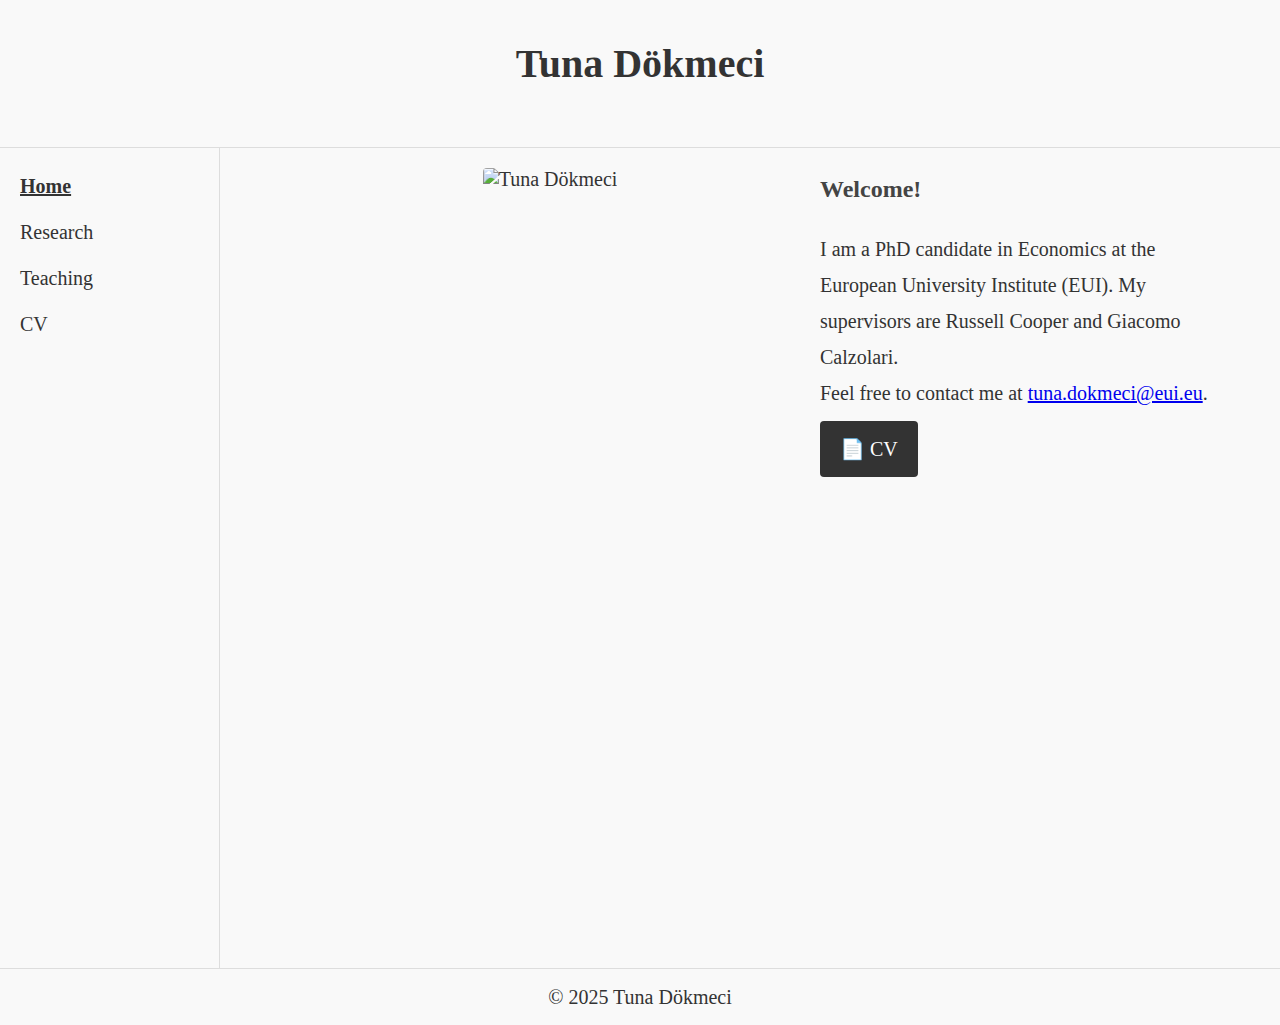
==== index.html @ 7a1476dd "added download CV button" ====
<!DOCTYPE html>
<html lang="en">
<head>
  <meta charset="UTF-8" />
  <meta name="viewport" content="width=device-width, initial-scale=1.0"/>
  <title>Tuna Dökmeci - Academic Profile</title>
  <link rel="stylesheet" href="styles.css" />
</head>
<body>


  <!-- (Optional) Header -->
  <header>
    <h1>Tuna Dökmeci</h1>
  </header>

   <div class="page-container">
     <!-- HAMBURGER MENU BUTTON (hidden on desktop, visible on mobile) -->
  <button class="hamburger" onclick="toggleSidebar()">&#9776;</button>

    <!-- (Optional) Left Sidebar -->
    <aside class="sidebar">
      <nav>
        <ul>
          <li><a href="index.html" class="active">Home</a></li>
          <li><a href="research.html">Research</a></li>
          <li><a href="teaching.html">Teaching</a></li>
          <li><a href="cv.html">CV</a></li>
        </ul>
      </nav>
    </aside>

    <!-- MAIN CONTENT AREA -->
    <main class="content">

      <!-- Two-column section: Photo on the left, text on the right -->
      <section class="bio-section">
        <div class="bio-photo">
          <!-- Replace 'photo.jpg' with your actual image file name -->
          <img src="photo.jpg" alt="Tuna Dökmeci" />
        </div>
        <div class="bio-text">
          <h2>Welcome!</h2>
          <p>
            I am a PhD candidate in Economics at the European University Institute (EUI). My supervisors are Russell Cooper and Giacomo Calzolari. 
  </p>
<p>
  Feel free to contact me at 
  <a href="mailto:tuna.dokmeci@eui.eu">tuna.dokmeci@eui.eu</a>.
</p>         <p>
   <!-- CV Download Button -->
          <p>
            <a href="assets/CV_Dökmeci.pdf" target="_blank" rel="noopener" class="cv-button">
              &#128196; CV
            </a>
          </p>
        </div>
      </section>

        </div>
      </section>

    </main>
  </div> <!-- .page-container -->

  <!-- FOOTER -->
  <footer>
    <p>&copy; 2025 Tuna Dökmeci</p>
  </footer>
</body>
</html>
<script>
  function toggleSidebar() {
    const sidebar = document.querySelector('.sidebar');
    sidebar.classList.toggle('open');
  }
</script>
---- styles.css ----
/* Reset and basics */
* {
  margin: 0;
  padding: 0;
  box-sizing: border-box;
}

body {
  font-family: Garamond, serif;
  font-size: 20px; /* Base font size for desktop */
  color: #333333;
  background-color: #f9f9f9;
}

/* Header styling */
header {
  text-align: center;
  padding: 40px 0;
  font-size: 40px; /* This is overridden by header h1 below */
  border-bottom: 1px solid #ddd;
}

header h1 {
  font-size: 2.5rem;
  margin-bottom: 20px; /* Increased spacing below h1 */
}

header p {
  font-size: 2rem;
  color: #777;
}

/* Page Container */
.page-container {
  display: flex;
  gap: 40px; /* Space between sidebar and content on desktop */
}

/* Sidebar on the left */
.sidebar {
  width: 220px;
  background-color: #f9f9f9;
  min-height: calc(100vh - 80px);
  padding: 20px;
  border-right: 1px solid #ddd;
}

.sidebar ul {
  list-style: none;
}

.sidebar ul li {
  margin-bottom: 10px;
}

.sidebar ul li a {
  text-decoration: none;
  color: #333;
}

.sidebar ul li a.active,
.sidebar ul li a:hover {
  font-weight: bold;
  text-decoration: underline;
}

/* Main Content */
.content {
  flex: 1;
  padding: 20px;
}

/* Two-column bio section */
.bio-section {
  display: flex;
  flex-wrap: wrap;  /* Allows wrapping on small screens */
  gap: 20px;        /* Space between columns */
  margin-bottom: 40px;
  margin-left: 20px;
  margin-right: 40px;
}

.bio-photo {
  flex: 0 0 500px; /* Fixed width on desktop */
  text-align: center;
}

.bio-photo img {
  max-width: 100%;
  height: auto;
  border-radius: 4px;
}

.bio-text {
  flex: 1; /* Takes remaining space for text column */
  line-height: 1.8; /* Increased line-height for better readability */
}

.bio-text h2 {
  margin-bottom: 20px; /* Increased spacing below h2 */
  font-size: 1.5rem;
  color: #444;
}

/* Increase line-height for paragraphs and list items */
p, li {
  line-height: 1.8; /* Adjust as desired */
}

.content section {
  margin-bottom: 2em; /* Space between sections */
}

/* Footer */
footer {
  text-align: center;
  padding: 10px 0;
  border-top: 1px solid #ddd;
}

/* HAMBURGER BUTTON */
.hamburger {
  display: none;           /* Hidden by default on desktop */
  cursor: pointer;
  font-size: 1.5rem;
  background: none;
  border: none;
  color: #333;
  margin: 10px 20px;       /* Some spacing */
  align-self: flex-start;  /* Ensure it's at top-left in mobile layout */
}

/* MEDIA QUERY for mobile screens */
@media (max-width: 768px) {
  /* Stack layout vertically */
  .page-container {
    flex-direction: column;
    gap: 0; /* Remove horizontal gap */
  }

  /* Hide the sidebar by default on mobile */
  .sidebar {
    position: fixed;          /* Allows it to slide out from the left */
    top: 0;
    left: -240px;             /* Hide it off-screen to the left */
    width: 220px;
    height: 100%;
    background-color: #f9f9f9;
    border-right: 1px solid #ddd;
    transition: left 0.3s ease; 
    z-index: 999;             /* On top of other elements */
  }

  /* When the sidebar is "open", shift it into view */
  .sidebar.open {
    left: 0;
  }

  /* Display the hamburger button on mobile */
  .hamburger {
    display: block;
  }

  /* Adjust main content to prevent overlap with fixed sidebar */
  .content {
    margin-top: 60px; /* Adjust as needed */
  }

  /* Make the bio-photo section full-width on mobile */
  .bio-photo {
    flex: 0 0 100%;       /* Allow photo section to be full-width on mobile */
    max-width: 100%;      /* Prevent overflow */
    margin-top: 0;        /* Reduce gap */
  }

  .bio-photo img {
    width: 100%;          /* Ensure image scales down */
    height: auto;         /* Preserve aspect ratio */
  }

  /* Reduce top margin of bio-section */
  .bio-section {
    margin-top: 10px; /* Reduced from 1px */
  }

  /* Reduce base font size on mobile for better readability */
  body {
    font-size: 16px; /* Adjust as desired */
  }

  /* Adjust heading sizes on mobile */
  h1 {
    font-size: 2rem;
  }
  h2 {
    font-size: 1.5rem;
  }
}

/* CV Button Styling */
.cv-button {
  display: inline-block;
  padding: 10px 20px;
  background-color: #333333;
  color: #ffffff;
  text-decoration: none;
  border-radius: 4px;
  transition: background-color 0.3s ease;
  margin-top: 10px; /* Space above the button */
}

.cv-button i {
  margin-right: 8px; /* Space between icon and text */
}

.cv-button:hover {
  background-color: #555555;
}

.cv-button:focus {
  outline: 2px solid #555555; /* Visible focus outline for accessibility */
  outline-offset: 2px;
}

/* Responsive CV Button on Mobile */
@media (max-width: 768px) {
  .cv-button {
    width: 100%; /* Make the button full-width on mobile */
    text-align: center;
  }
}
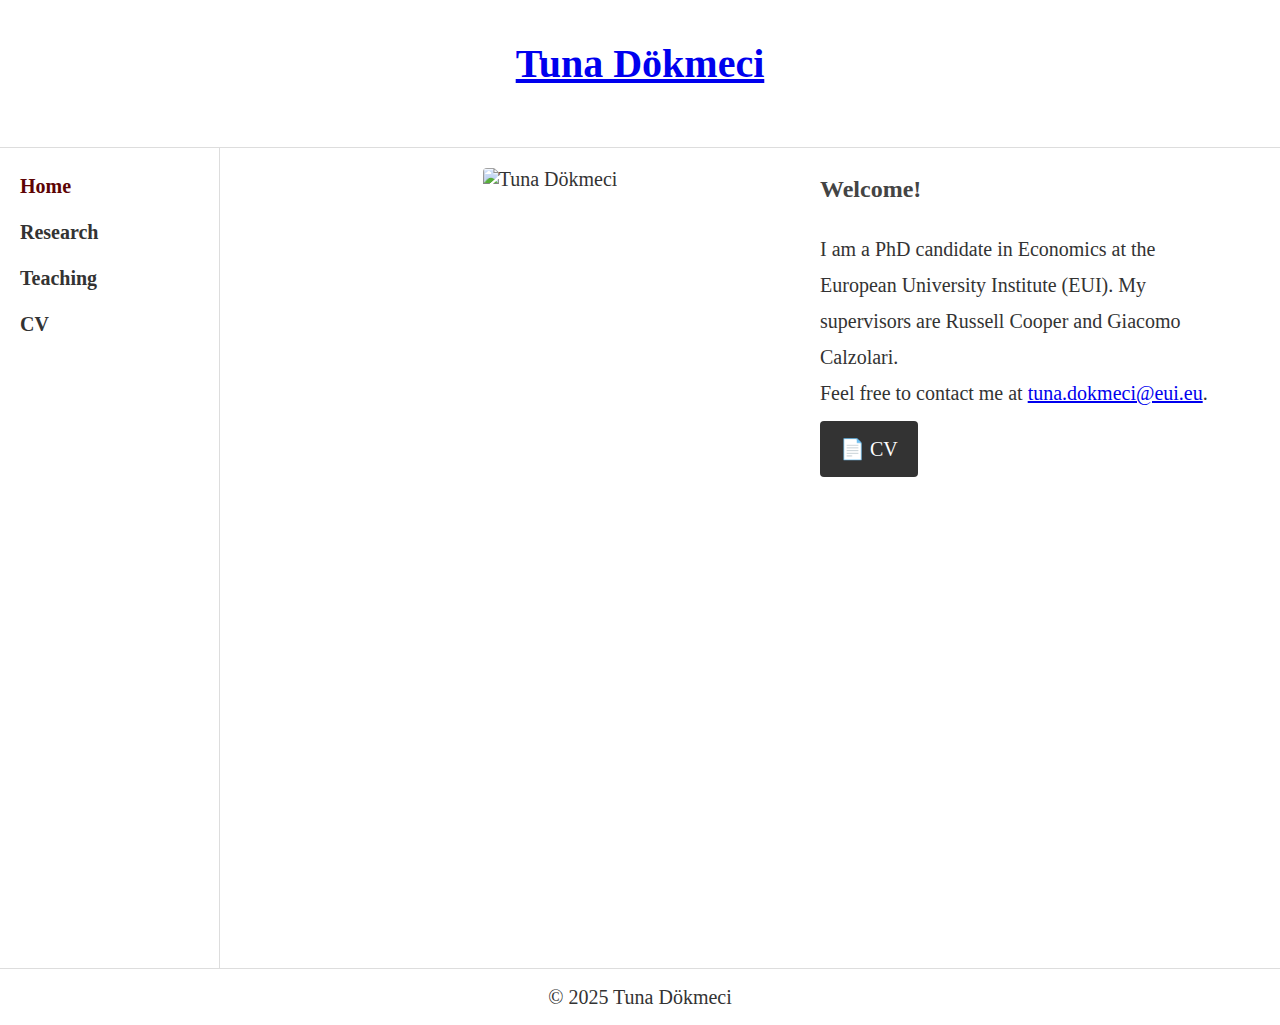
==== commit cba4440f: "Update index.html" ====
--- a/index.html
+++ b/index.html
@@ -12,9 +12,13 @@
 
 
   <!-- (Optional) Header -->
+  <!-- Header -->
   <header>
-    <h1>Tuna Dökmeci</h1>
+    <a href="index.html" class="header-link">
+      <h1>Tuna Dökmeci</h1>
+    </a>
   </header>
+
 
    <div class="page-container">
      <!-- HAMBURGER MENU BUTTON (hidden on desktop, visible on mobile) -->
@@ -27,7 +31,7 @@
           <li><a href="index.html" class="active">Home</a></li>
           <li><a href="research.html">Research</a></li>
           <li><a href="teaching.html">Teaching</a></li>
-          <li><a href="cv.html">CV</a></li>
+  <li><a href="CV_Dokmeci.pdf" target="_blank" rel="noopener">CV</a></li>       
         </ul>
       </nav>
     </aside>
@@ -52,7 +56,7 @@
 </p>         <p>
    <!-- CV Download Button -->
           <p>
-            <a href="assets/CV_Dökmeci.pdf" target="_blank" rel="noopener" class="cv-button">
+            <a href="CV_Dökmeci.pdf" target="_blank" rel="noopener" class="cv-button">
               &#128196; CV
             </a>
           </p>
--- a/styles.css
+++ b/styles.css
@@ -6,17 +6,17 @@
 }
 
 body {
-  font-family: Garamond, serif;
+  font-family: 'Garamond', serif;
   font-size: 20px; /* Base font size for desktop */
   color: #333333;
-  background-color: #f9f9f9;
+  background-color: #ffffff;;
 }
 
 /* Header styling */
 header {
   text-align: center;
   padding: 40px 0;
-  font-size: 40px; /* This is overridden by header h1 below */
+  background: #ffffff;
   border-bottom: 1px solid #ddd;
 }
 
@@ -39,7 +39,7 @@
 /* Sidebar on the left */
 .sidebar {
   width: 220px;
-  background-color: #f9f9f9;
+  background-color: #ffffff;
   min-height: calc(100vh - 80px);
   padding: 20px;
   border-right: 1px solid #ddd;
@@ -61,7 +61,7 @@
 .sidebar ul li a.active,
 .sidebar ul li a:hover {
   font-weight: bold;
-  text-decoration: underline;
+  color: #5d0404;
 }
 
 /* Main Content */
@@ -70,11 +70,50 @@
   padding: 20px;
 }
 
-/* Two-column bio section */
+/* Section Card Styling */
+.section-card {
+  background: #ffffff;
+  padding: 20px;
+  margin-bottom: 20px;
+  border-radius: 8px;
+  box-shadow: 0 4px 6px rgba(0, 0, 0, 0.1);
+}
+
+.section-card h2 {
+  font-size: 1.8rem;
+  margin-bottom: 15px;
+  color: #5d0404;
+  border-bottom: 2px solid #ddd;
+  padding-bottom: 5px;
+}
+
+.section-card ul {
+  list-style: none;
+  margin-top: 10px;
+}
+
+.section-card ul li {
+  margin-bottom: 15px;
+  line-height: 1.6;
+}
+
+.section-card ul li strong {
+  font-size: 1.1rem;
+  color: #333;
+}
+
+.section-card ul li span {
+  display: block;
+  font-size: 0.9rem;
+  color: #666;
+  margin-top: 5px;
+}
+
+/* Bio Section */
 .bio-section {
   display: flex;
-  flex-wrap: wrap;  /* Allows wrapping on small screens */
-  gap: 20px;        /* Space between columns */
+  flex-wrap: wrap; /* Allows wrapping on small screens */
+  gap: 20px; /* Space between columns */
   margin-bottom: 40px;
   margin-left: 20px;
   margin-right: 40px;
@@ -120,81 +159,14 @@
 
 /* HAMBURGER BUTTON */
 .hamburger {
-  display: none;           /* Hidden by default on desktop */
+  display: none; /* Hidden by default on desktop */
   cursor: pointer;
   font-size: 1.5rem;
   background: none;
   border: none;
   color: #333;
-  margin: 10px 20px;       /* Some spacing */
-  align-self: flex-start;  /* Ensure it's at top-left in mobile layout */
-}
-
-/* MEDIA QUERY for mobile screens */
-@media (max-width: 768px) {
-  /* Stack layout vertically */
-  .page-container {
-    flex-direction: column;
-    gap: 0; /* Remove horizontal gap */
-  }
-
-  /* Hide the sidebar by default on mobile */
-  .sidebar {
-    position: fixed;          /* Allows it to slide out from the left */
-    top: 0;
-    left: -240px;             /* Hide it off-screen to the left */
-    width: 220px;
-    height: 100%;
-    background-color: #f9f9f9;
-    border-right: 1px solid #ddd;
-    transition: left 0.3s ease; 
-    z-index: 999;             /* On top of other elements */
-  }
-
-  /* When the sidebar is "open", shift it into view */
-  .sidebar.open {
-    left: 0;
-  }
-
-  /* Display the hamburger button on mobile */
-  .hamburger {
-    display: block;
-  }
-
-  /* Adjust main content to prevent overlap with fixed sidebar */
-  .content {
-    margin-top: 60px; /* Adjust as needed */
-  }
-
-  /* Make the bio-photo section full-width on mobile */
-  .bio-photo {
-    flex: 0 0 100%;       /* Allow photo section to be full-width on mobile */
-    max-width: 100%;      /* Prevent overflow */
-    margin-top: 0;        /* Reduce gap */
-  }
-
-  .bio-photo img {
-    width: 100%;          /* Ensure image scales down */
-    height: auto;         /* Preserve aspect ratio */
-  }
-
-  /* Reduce top margin of bio-section */
-  .bio-section {
-    margin-top: 10px; /* Reduced from 1px */
-  }
-
-  /* Reduce base font size on mobile for better readability */
-  body {
-    font-size: 16px; /* Adjust as desired */
-  }
-
-  /* Adjust heading sizes on mobile */
-  h1 {
-    font-size: 2rem;
-  }
-  h2 {
-    font-size: 1.5rem;
-  }
+  margin: 10px 20px; /* Some spacing */
+  align-self: flex-start; /* Ensure it's at top-left in mobile layout */
 }
 
 /* CV Button Styling */
@@ -229,3 +201,90 @@
     text-align: center;
   }
 }
+
+/* MEDIA QUERY for mobile screens */
+@media (max-width: 768px) {
+  /* Stack layout vertically */
+  .page-container {
+    flex-direction: column;
+    gap: 0; /* Remove horizontal gap */
+  }
+
+  /* Hide the sidebar by default on mobile */
+  .sidebar {
+    position: fixed; /* Allows it to slide out from the left */
+    top: 0;
+    left: -240px; /* Hide it off-screen to the left */
+    width: 220px;
+    height: 100%;
+    background-color: #f9f9f9;
+    border-right: 1px solid #ddd;
+    transition: left 0.3s ease;
+    z-index: 999; /* On top of other elements */
+  }
+
+  /* When the sidebar is "open", shift it into view */
+  .sidebar.open {
+    left: 0;
+  }
+
+  /* Display the hamburger button on mobile */
+  .hamburger {
+    display: block;
+  }
+
+  /* Adjust main content to prevent overlap with fixed sidebar */
+  .content {
+    margin-top: 60px; /* Adjust as needed */
+  }
+
+  /* Make the bio-photo section full-width on mobile */
+  .bio-photo {
+    flex: 0 0 100%; /* Allow photo section to be full-width on mobile */
+    max-width: 100%; /* Prevent overflow */
+    margin-top: 0; /* Reduce gap */
+  }
+
+  .bio-photo img {
+    width: 100%; /* Ensure image scales down */
+    height: auto; /* Preserve aspect ratio */
+  }
+
+  /* Reduce top margin of bio-section */
+  .bio-section {
+    margin-top: 10px; /* Reduced from 1px */
+  }
+
+  /* Reduce base font size on mobile for better readability */
+  body {
+    font-size: 16px; /* Adjust as desired */
+  }
+
+  /* Adjust heading sizes on mobile */
+  h1 {
+    font-size: 2rem;
+  }
+  h2 {
+    font-size: 1.5rem;
+  }
+}
+
+/* Style for clickable links */
+ul li a {
+  color: #0077cc; /* Blue for links */
+  text-decoration: none; /* Remove underline by default */
+  font-weight: bold;
+  transition: color 0.3s ease, text-decoration 0.3s ease; /* Smooth hover effect */
+}
+
+ul li a:hover {
+  color: #0055aa; /* Darker blue on hover */
+  text-decoration: underline; /* Add underline on hover */
+}
+
+/* Style for non-clickable strong tags */
+ul li strong {
+  color: #333; /* Regular dark color */
+  font-weight: bold;
+  text-decoration: none; /* Ensure no underline */
+}
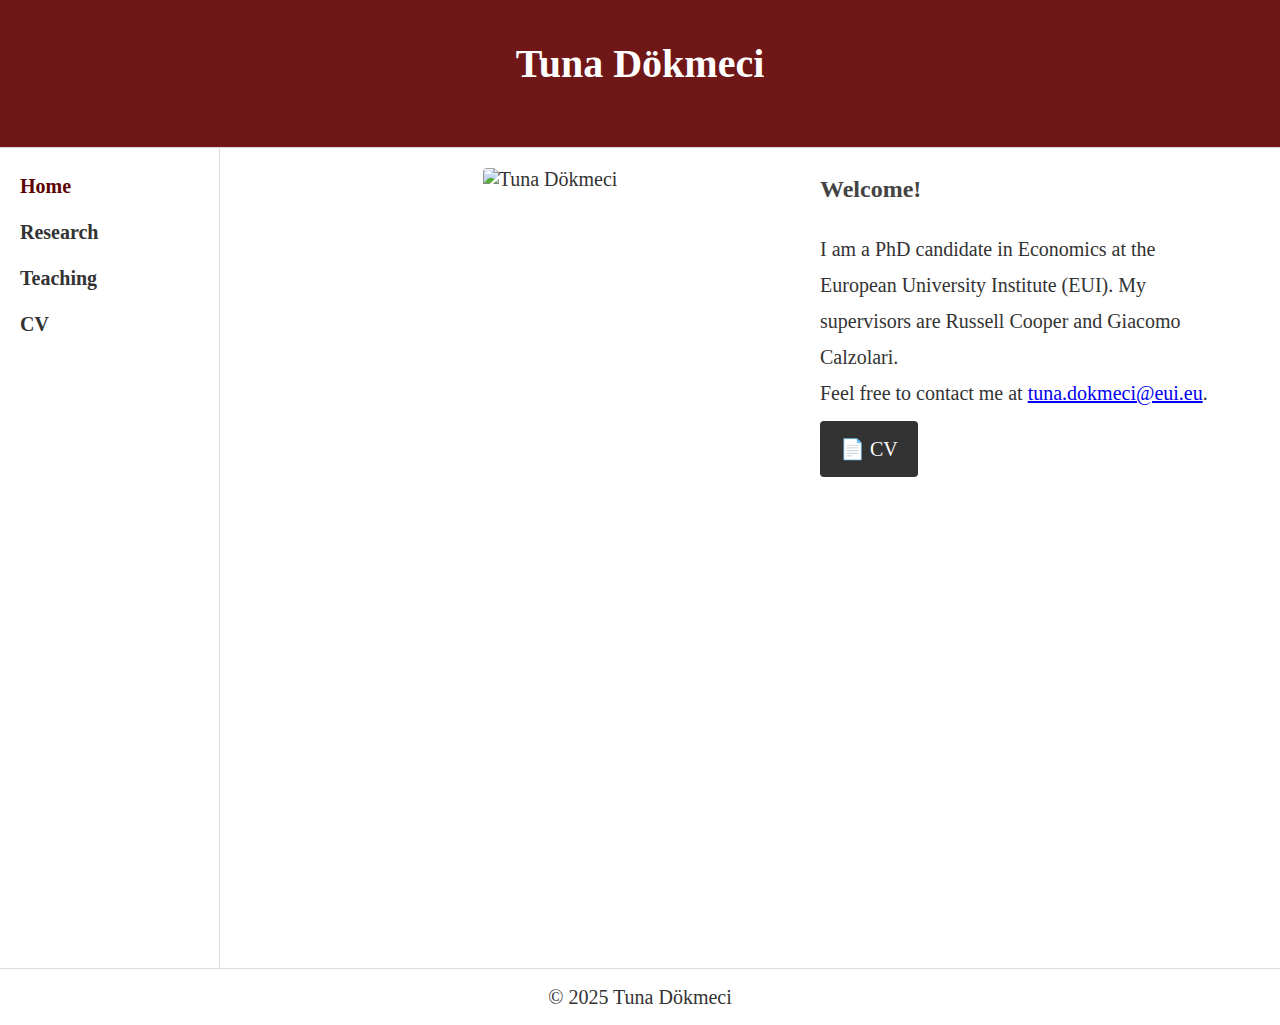
==== commit ebe87ad2: "Update index.html" ====
--- a/index.html
+++ b/index.html
@@ -31,7 +31,7 @@
           <li><a href="index.html" class="active">Home</a></li>
           <li><a href="research.html">Research</a></li>
           <li><a href="teaching.html">Teaching</a></li>
-  <li><a href="CV_Dokmeci.pdf" target="_blank" rel="noopener">CV</a></li>       
+         <li><a href="CV_Dokmeci.pdf" target="_blank" rel="noopener">CV</a></li>       
         </ul>
       </nav>
     </aside>
--- a/styles.css
+++ b/styles.css
@@ -16,19 +16,34 @@
 header {
   text-align: center;
   padding: 40px 0;
-  background: #ffffff;
+  background: #701717;
   border-bottom: 1px solid #ddd;
 }
 
 header h1 {
   font-size: 2.5rem;
   margin-bottom: 20px; /* Increased spacing below h1 */
+  color: #ffffff; /* Set font color to white */
 }
 
 header p {
   font-size: 2rem;
-  color: #777;
-}
+  color: #ddd;
+}
+
+/* Header Link Styling */
+.header-link {
+  text-decoration: none; /* Remove underline */
+  color: inherit; /* Use the same color as the header text */
+  cursor: pointer; /* Keep it clickable */
+}
+
+.header-link:hover {
+  text-decoration: none; /* Prevent underline on hover */
+  color: inherit; /* Prevent color change on hover */
+}
+
+
 
 /* Page Container */
 .page-container {
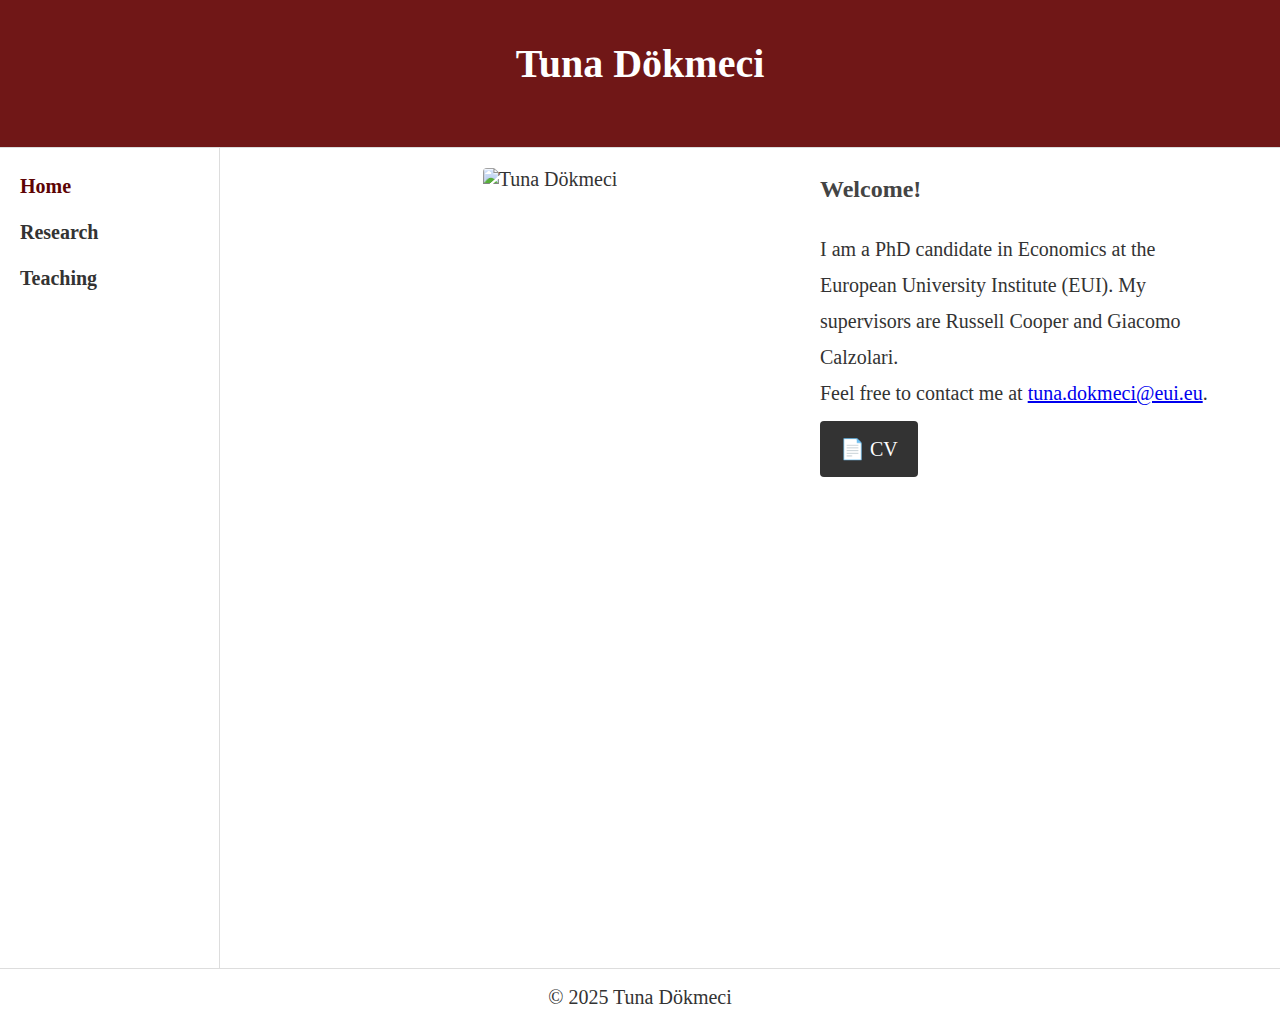
==== commit aa3e5e56: "Update index.html" ====
--- a/index.html
+++ b/index.html
@@ -31,7 +31,6 @@
           <li><a href="index.html" class="active">Home</a></li>
           <li><a href="research.html">Research</a></li>
           <li><a href="teaching.html">Teaching</a></li>
-         <li><a href="CV_Dokmeci.pdf" target="_blank" rel="noopener">CV</a></li>       
         </ul>
       </nav>
     </aside>
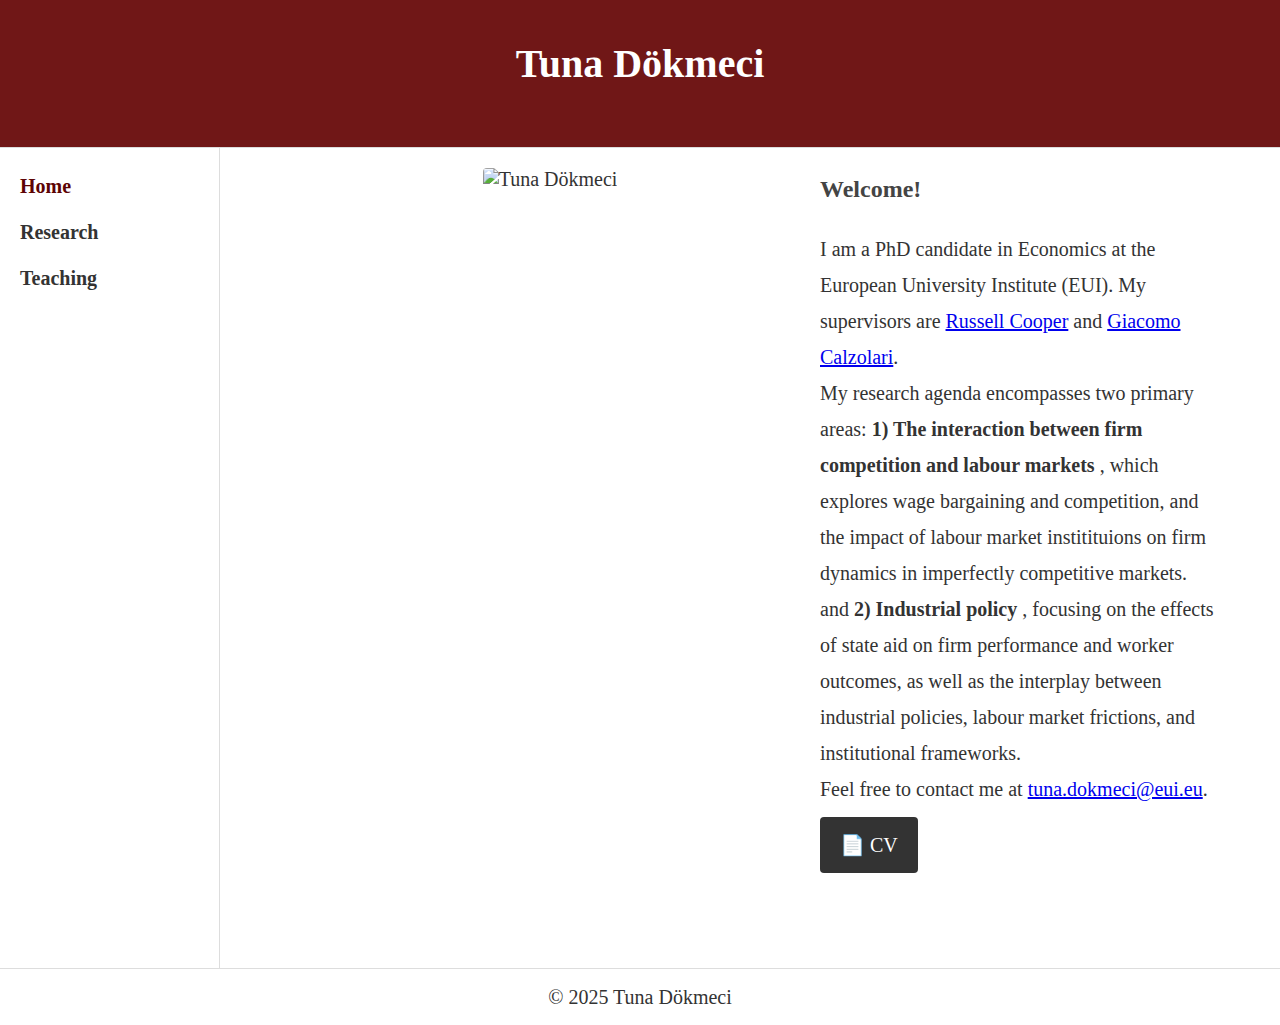
==== commit aa9b48cd: "Update index.html" ====
--- a/index.html
+++ b/index.html
@@ -47,8 +47,18 @@
         <div class="bio-text">
           <h2>Welcome!</h2>
           <p>
-            I am a PhD candidate in Economics at the European University Institute (EUI). My supervisors are Russell Cooper and Giacomo Calzolari. 
+            I am a PhD candidate in Economics at the European University Institute (EUI). My supervisors are   <a href="https://sites.google.com/site/coopereconomics/" target="_blank" rel="noopener noreferrer">Russell Cooper</a> 
+        and 
+        <a href="https://sites.google.com/view/giacomo-calzolari" target="_blank" rel="noopener noreferrer">Giacomo Calzolari</a>. 
   </p>
+                 <p>
+  My research agenda encompasses two primary areas:
+  <strong>1) The interaction between firm competition and labour markets </strong>, which explores wage bargaining and competition, and the impact of labour market institituions on firm dynamics in imperfectly competitive markets.</em>
+  and 
+  <strong>2) Industrial policy </strong>, focusing on the effects of state aid on firm performance and worker outcomes, as well as the interplay between industrial policies, labour market frictions, and institutional frameworks. </em>
+</p>
+
+          
 <p>
   Feel free to contact me at 
   <a href="mailto:tuna.dokmeci@eui.eu">tuna.dokmeci@eui.eu</a>.
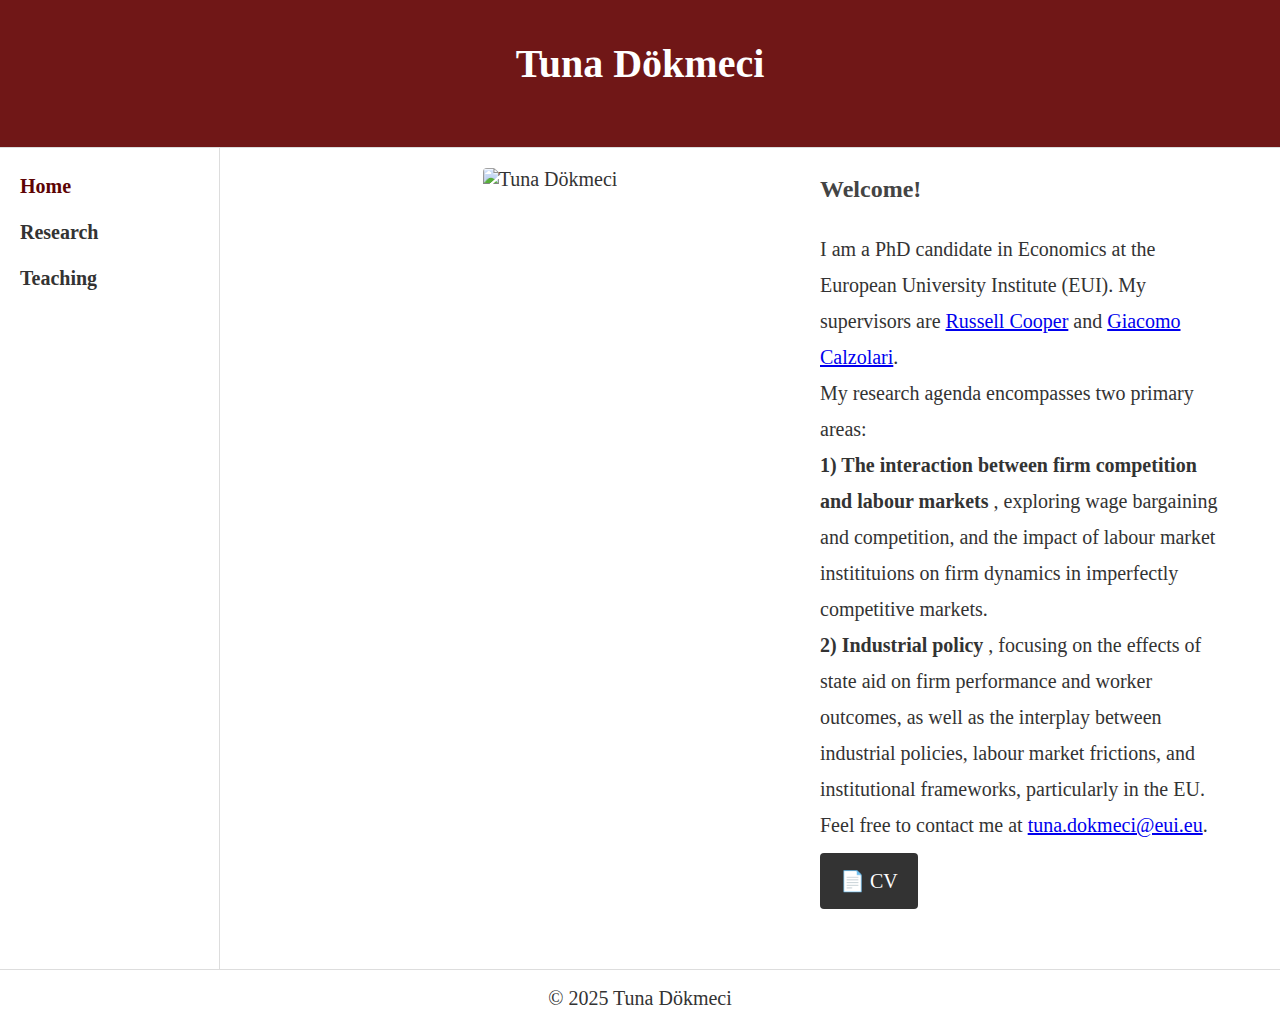
==== commit d0e1e95d: "Update index.html" ====
--- a/index.html
+++ b/index.html
@@ -53,9 +53,11 @@
   </p>
                  <p>
   My research agenda encompasses two primary areas:
-  <strong>1) The interaction between firm competition and labour markets </strong>, which explores wage bargaining and competition, and the impact of labour market institituions on firm dynamics in imperfectly competitive markets.</em>
-  and 
-  <strong>2) Industrial policy </strong>, focusing on the effects of state aid on firm performance and worker outcomes, as well as the interplay between industrial policies, labour market frictions, and institutional frameworks. </em>
+                   <p>
+  <strong>1) The interaction between firm competition and labour markets </strong>, exploring wage bargaining and competition, and the impact of labour market institituions on firm dynamics in imperfectly competitive markets.</em>
+   </p>
+           <p>
+  <strong>2) Industrial policy </strong>, focusing on the effects of state aid on firm performance and worker outcomes, as well as the interplay between industrial policies, labour market frictions, and institutional frameworks, particularly in the EU. </em>
 </p>
 
           
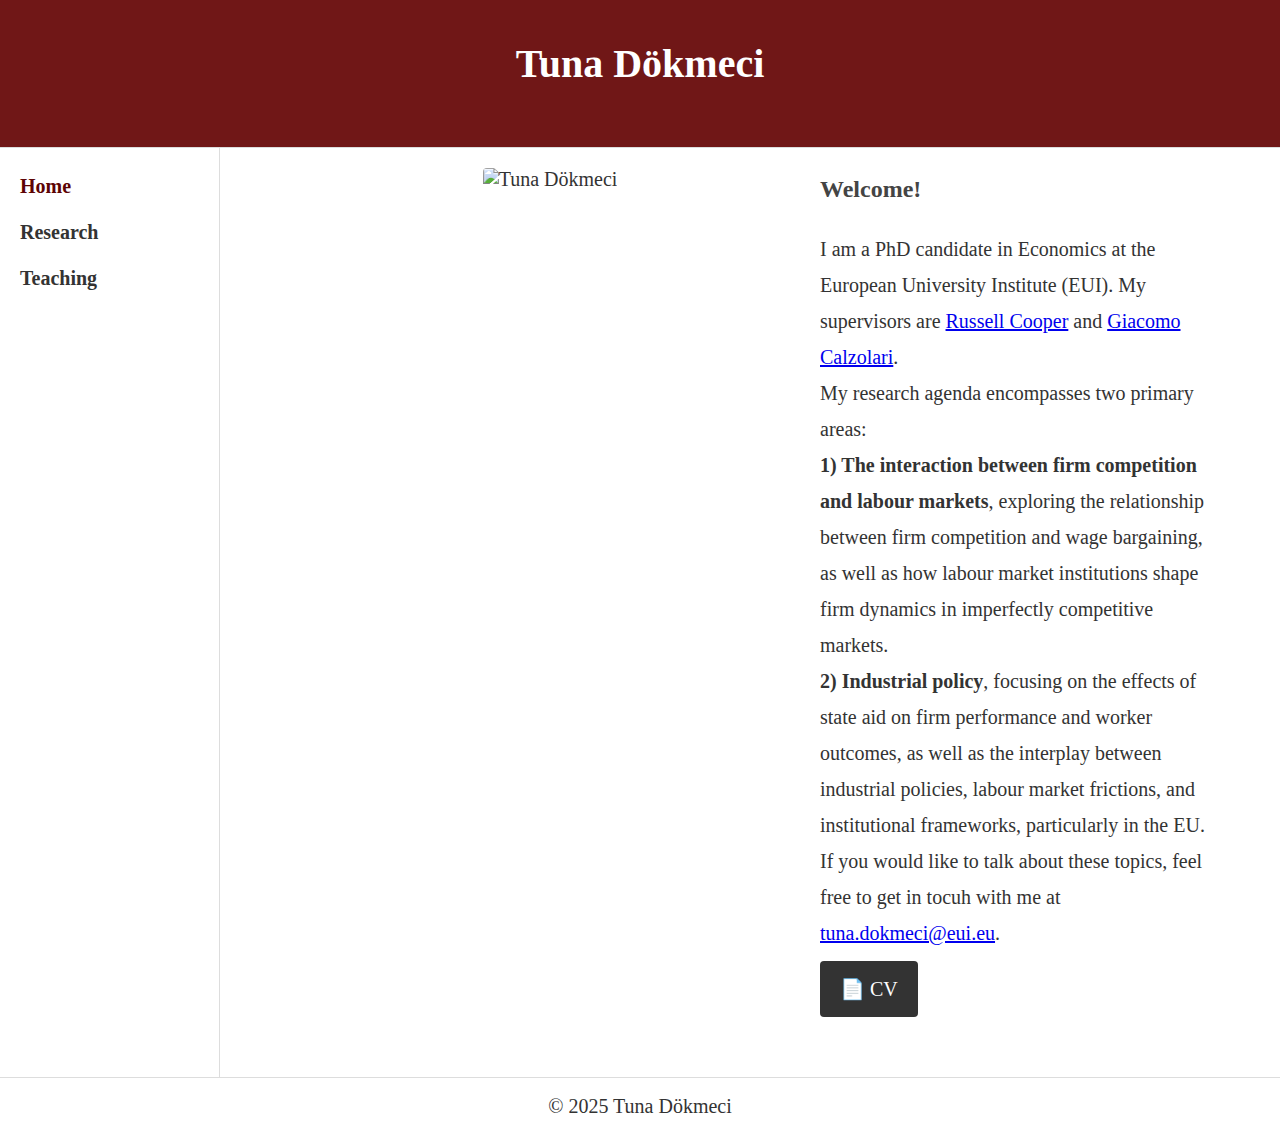
==== commit c394103d: "Update index.html" ====
--- a/index.html
+++ b/index.html
@@ -54,15 +54,15 @@
                  <p>
   My research agenda encompasses two primary areas:
                    <p>
-  <strong>1) The interaction between firm competition and labour markets </strong>, exploring wage bargaining and competition, and the impact of labour market institituions on firm dynamics in imperfectly competitive markets.</em>
+  <strong>1) The interaction between firm competition and labour markets</strong>, exploring the relationship between firm competition and wage bargaining, as well as how labour market institutions shape firm dynamics in imperfectly competitive markets. </em>
    </p>
            <p>
-  <strong>2) Industrial policy </strong>, focusing on the effects of state aid on firm performance and worker outcomes, as well as the interplay between industrial policies, labour market frictions, and institutional frameworks, particularly in the EU. </em>
+  <strong>2) Industrial policy</strong>, focusing on the effects of state aid on firm performance and worker outcomes, as well as the interplay between industrial policies, labour market frictions, and institutional frameworks, particularly in the EU. </em>
 </p>
 
           
 <p>
-  Feel free to contact me at 
+  If you would like to talk about these topics, feel free to get in tocuh with me at 
   <a href="mailto:tuna.dokmeci@eui.eu">tuna.dokmeci@eui.eu</a>.
 </p>         <p>
    <!-- CV Download Button -->
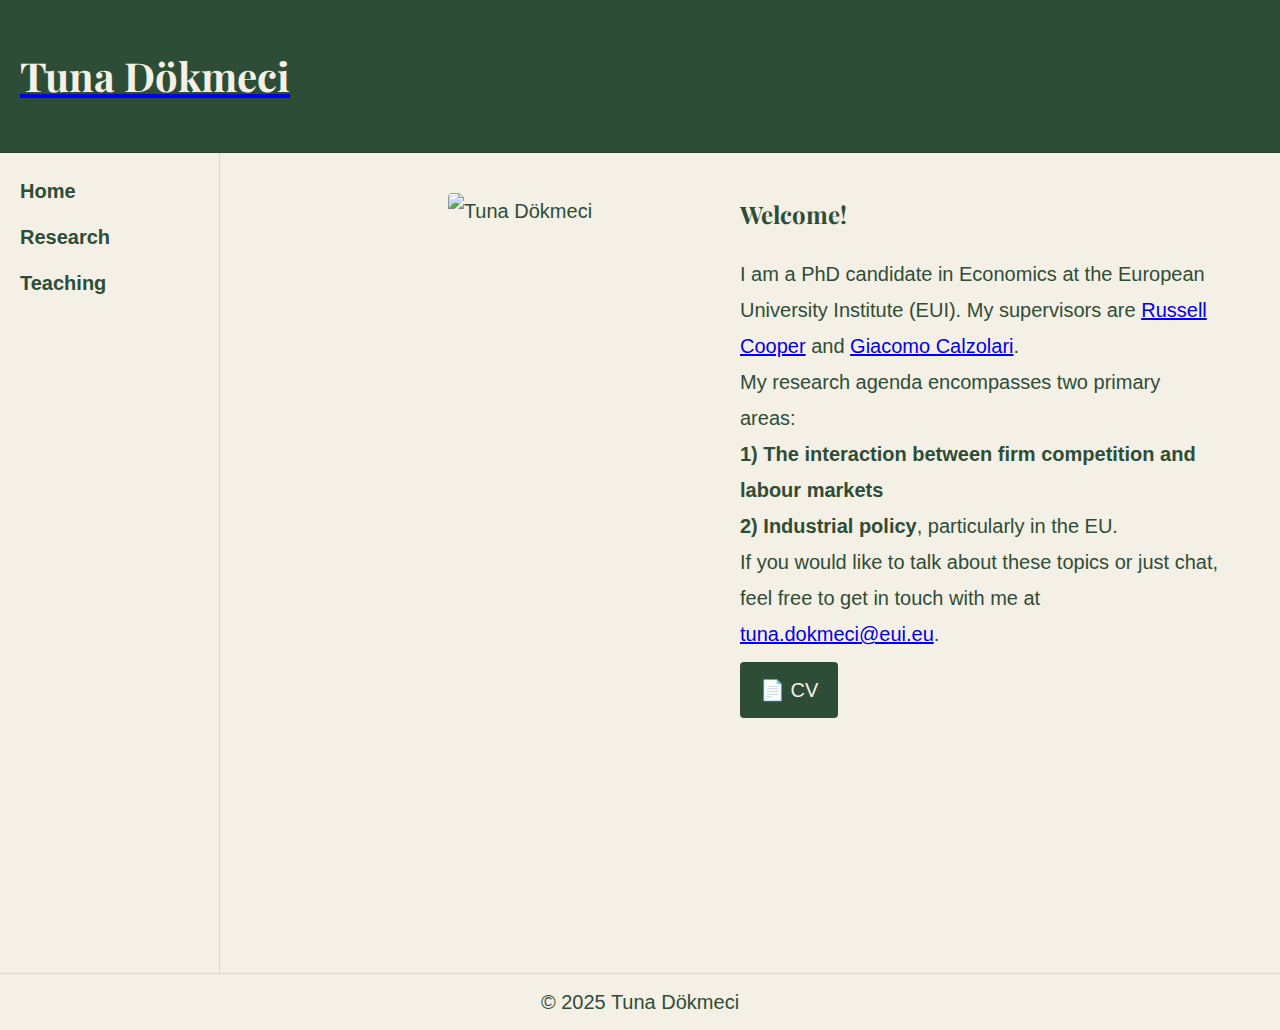
==== commit fe65de77: "Update index.html" ====
--- a/index.html
+++ b/index.html
@@ -6,6 +6,8 @@
   <meta charset="UTF-8" />
   <meta name="viewport" content="width=device-width, initial-scale=1.0"/>
   <title>Tuna Dökmeci - Academic Profile</title>
+    <link href="https://fonts.googleapis.com/css2?family=Lato:wght@400;700&family=Playfair+Display:wght@400;700&display=swap" rel="stylesheet">
+
   <link rel="stylesheet" href="styles.css" />
 </head>
 <body>
@@ -54,15 +56,15 @@
                  <p>
   My research agenda encompasses two primary areas:
                    <p>
-  <strong>1) The interaction between firm competition and labour markets</strong>, exploring the relationship between firm competition and wage bargaining, as well as how labour market institutions shape firm dynamics in imperfectly competitive markets. </em>
+  <strong>1) The interaction between firm competition and labour markets</strong>
    </p>
            <p>
-  <strong>2) Industrial policy</strong>, focusing on the effects of state aid on firm performance and worker outcomes, as well as the interplay between industrial policies, labour market frictions, and institutional frameworks, particularly in the EU. </em>
+  <strong>2) Industrial policy</strong>, particularly in the EU. </em>
 </p>
 
           
 <p>
-  If you would like to talk about these topics, feel free to get in tocuh with me at 
+  If you would like to talk about these topics or just chat, feel free to get in touch with me at 
   <a href="mailto:tuna.dokmeci@eui.eu">tuna.dokmeci@eui.eu</a>.
 </p>         <p>
    <!-- CV Download Button -->
--- a/styles.css
+++ b/styles.css
@@ -6,58 +6,60 @@
 }
 
 body {
-  font-family: 'Garamond', serif;
-  font-size: 20px; /* Base font size for desktop */
-  color: #333333;
-  background-color: #ffffff;;
+  /* Beige background and elegant font pairing */
+  background-color: #f5f0e6;
+  color: #2e4d36;
+  font-family: 'Source Sans Pro', sans-serif; /* You can change to your preferred font */
+  font-size: 20px;
+  line-height: 1.8;
 }
 
 /* Header styling */
 header {
-  text-align: center;
-  padding: 40px 0;
-  background: #701717;
-  border-bottom: 1px solid #ddd;
+  display: flex;               /* Flex layout for header items */
+  align-items: center;
+  justify-content: space-between;
+  padding: 40px 20px;
+  background-color: #2e4d36;     /* Dark green background */
+  border-bottom: 1px solid rgba(0, 0, 0, 0.1);
 }
 
 header h1 {
+  font-family: 'Playfair Display', serif;  /* Elegant serif for headings */
   font-size: 2.5rem;
-  margin-bottom: 20px; /* Increased spacing below h1 */
-  color: #ffffff; /* Set font color to white */
+  color: #f5f0e6;                /* Beige text for contrast */
+  margin: 0;
 }
 
 header p {
-  font-size: 2rem;
-  color: #ddd;
-}
-
-/* Header Link Styling */
-.header-link {
-  text-decoration: none; /* Remove underline */
-  color: inherit; /* Use the same color as the header text */
-  cursor: pointer; /* Keep it clickable */
-}
-
-.header-link:hover {
-  text-decoration: none; /* Prevent underline on hover */
-  color: inherit; /* Prevent color change on hover */
-}
-
-
+  font-size: 1.5rem;
+  color: #f5f0e6;
+}
+
+/* Hamburger Button - visible on mobile */
+.hamburger {
+  display: none;
+  cursor: pointer;
+  font-size: 1.5rem;
+  background: none;
+  border: none;
+  color: #f5f0e6;
+  margin: 0 10px;
+}
 
 /* Page Container */
 .page-container {
   display: flex;
-  gap: 40px; /* Space between sidebar and content on desktop */
-}
-
-/* Sidebar on the left */
+  gap: 40px;
+}
+
+/* Sidebar styling */
 .sidebar {
   width: 220px;
-  background-color: #ffffff;
+  background-color: #f5f0e6;
   min-height: calc(100vh - 80px);
   padding: 20px;
-  border-right: 1px solid #ddd;
+  border-right: 1px solid rgba(0, 0, 0, 0.1);
 }
 
 .sidebar ul {
@@ -70,13 +72,12 @@
 
 .sidebar ul li a {
   text-decoration: none;
-  color: #333;
-}
-
-.sidebar ul li a.active,
-.sidebar ul li a:hover {
+  color: #2e4d36;
+}
+
+.sidebar ul li a:hover,
+.sidebar ul li a.active {
   font-weight: bold;
-  color: #5d0404;
 }
 
 /* Main Content */
@@ -87,18 +88,19 @@
 
 /* Section Card Styling */
 .section-card {
-  background: #ffffff;
+  background: #fff;
   padding: 20px;
   margin-bottom: 20px;
-  border-radius: 8px;
-  box-shadow: 0 4px 6px rgba(0, 0, 0, 0.1);
+  border-radius: 4px;
+  box-shadow: 0 2px 4px rgba(0, 0, 0, 0.05);
 }
 
 .section-card h2 {
+  font-family: 'Playfair Display', serif;
   font-size: 1.8rem;
   margin-bottom: 15px;
-  color: #5d0404;
-  border-bottom: 2px solid #ddd;
+  color: #2e4d36;
+  border-bottom: 1px solid #ddd;
   padding-bottom: 5px;
 }
 
@@ -109,33 +111,18 @@
 
 .section-card ul li {
   margin-bottom: 15px;
-  line-height: 1.6;
-}
-
-.section-card ul li strong {
-  font-size: 1.1rem;
-  color: #333;
-}
-
-.section-card ul li span {
-  display: block;
-  font-size: 0.9rem;
-  color: #666;
-  margin-top: 5px;
 }
 
 /* Bio Section */
 .bio-section {
   display: flex;
-  flex-wrap: wrap; /* Allows wrapping on small screens */
-  gap: 20px; /* Space between columns */
-  margin-bottom: 40px;
-  margin-left: 20px;
-  margin-right: 40px;
+  flex-wrap: wrap;
+  gap: 20px;
+  margin: 20px 40px 40px;  /* Adjusted margins for a more spacious look */
 }
 
 .bio-photo {
-  flex: 0 0 500px; /* Fixed width on desktop */
+  flex: 0 0 400px;
   text-align: center;
 }
 
@@ -146,160 +133,134 @@
 }
 
 .bio-text {
-  flex: 1; /* Takes remaining space for text column */
-  line-height: 1.8; /* Increased line-height for better readability */
+  flex: 1;
 }
 
 .bio-text h2 {
-  margin-bottom: 20px; /* Increased spacing below h2 */
+  font-family: 'Playfair Display', serif;
+  margin-bottom: 20px;
   font-size: 1.5rem;
-  color: #444;
-}
-
-/* Increase line-height for paragraphs and list items */
-p, li {
-  line-height: 1.8; /* Adjust as desired */
-}
-
-.content section {
-  margin-bottom: 2em; /* Space between sections */
+  color: #2e4d36;
 }
 
 /* Footer */
 footer {
   text-align: center;
   padding: 10px 0;
-  border-top: 1px solid #ddd;
-}
-
-/* HAMBURGER BUTTON */
-.hamburger {
-  display: none; /* Hidden by default on desktop */
-  cursor: pointer;
-  font-size: 1.5rem;
-  background: none;
-  border: none;
-  color: #333;
-  margin: 10px 20px; /* Some spacing */
-  align-self: flex-start; /* Ensure it's at top-left in mobile layout */
+  border-top: 1px solid rgba(0, 0, 0, 0.1);
 }
 
 /* CV Button Styling */
 .cv-button {
   display: inline-block;
   padding: 10px 20px;
-  background-color: #333333;
-  color: #ffffff;
+  background-color: #2e4d36;
+  color: #f5f0e6;
   text-decoration: none;
   border-radius: 4px;
   transition: background-color 0.3s ease;
-  margin-top: 10px; /* Space above the button */
-}
-
-.cv-button i {
-  margin-right: 8px; /* Space between icon and text */
+  margin-top: 10px;
 }
 
 .cv-button:hover {
-  background-color: #555555;
+  background-color: #24432f;
 }
 
 .cv-button:focus {
-  outline: 2px solid #555555; /* Visible focus outline for accessibility */
+  outline: 2px solid #24432f;
   outline-offset: 2px;
 }
 
-/* Responsive CV Button on Mobile */
+/* Responsive Styles */
 @media (max-width: 768px) {
-  .cv-button {
-    width: 100%; /* Make the button full-width on mobile */
-    text-align: center;
-  }
-}
-
-/* MEDIA QUERY for mobile screens */
-@media (max-width: 768px) {
-  /* Stack layout vertically */
+  /* Header adjustments for mobile */
+  header {
+    padding: 20px 10px;
+  }
+  
+  header h1 {
+    font-size: 2rem;
+    margin: 0;
+  }
+  
+  .hamburger {
+    display: block;
+  }
+  
+  /* Stack layout for the page container */
   .page-container {
     flex-direction: column;
-    gap: 0; /* Remove horizontal gap */
-  }
-
-  /* Hide the sidebar by default on mobile */
+    gap: 0;
+  }
+
+  /* Sidebar hidden by default */
   .sidebar {
-    position: fixed; /* Allows it to slide out from the left */
+    position: fixed;
     top: 0;
-    left: -240px; /* Hide it off-screen to the left */
+    left: -240px;
     width: 220px;
     height: 100%;
-    background-color: #f9f9f9;
-    border-right: 1px solid #ddd;
+    background-color: #f5f0e6;
+    border-right: 1px solid rgba(0, 0, 0, 0.1);
     transition: left 0.3s ease;
-    z-index: 999; /* On top of other elements */
-  }
-
-  /* When the sidebar is "open", shift it into view */
+    z-index: 999;
+  }
+  
   .sidebar.open {
     left: 0;
   }
-
-  /* Display the hamburger button on mobile */
-  .hamburger {
-    display: block;
-  }
-
-  /* Adjust main content to prevent overlap with fixed sidebar */
+  
+  /* Adjust main content to account for the sidebar */
   .content {
-    margin-top: 60px; /* Adjust as needed */
-  }
-
-  /* Make the bio-photo section full-width on mobile */
+    margin-top: 60px;
+  }
+  
+  /* Bio-photo and bio-section adjustments for mobile */
   .bio-photo {
-    flex: 0 0 100%; /* Allow photo section to be full-width on mobile */
-    max-width: 100%; /* Prevent overflow */
-    margin-top: 0; /* Reduce gap */
-  }
-
+    flex: 0 0 100%;
+    max-width: 100%;
+    margin-top: 0;  /* Less space above the picture */
+  }
+  
   .bio-photo img {
-    width: 100%; /* Ensure image scales down */
-    height: auto; /* Preserve aspect ratio */
-  }
-
-  /* Reduce top margin of bio-section */
+    width: 100%;
+  }
+  
   .bio-section {
-    margin-top: 10px; /* Reduced from 1px */
-  }
-
-  /* Reduce base font size on mobile for better readability */
+    margin-top: 10px; /* Fine-tune if needed */
+  }
+  
+  /* Responsive CV button */
+  .cv-button {
+    width: 100%;
+    text-align: center;
+  }
+  
+  /* Adjust base font size on mobile */
   body {
-    font-size: 16px; /* Adjust as desired */
-  }
-
+    font-size: 16px;
+  }
+  
   /* Adjust heading sizes on mobile */
-  h1 {
-    font-size: 2rem;
-  }
   h2 {
     font-size: 1.5rem;
   }
 }
 
-/* Style for clickable links */
+/* Link styles */
 ul li a {
-  color: #0077cc; /* Blue for links */
-  text-decoration: none; /* Remove underline by default */
+  color: #2e4d36;
+  text-decoration: none;
   font-weight: bold;
-  transition: color 0.3s ease, text-decoration 0.3s ease; /* Smooth hover effect */
+  transition: color 0.3s ease;
 }
 
 ul li a:hover {
-  color: #0055aa; /* Darker blue on hover */
-  text-decoration: underline; /* Add underline on hover */
-}
-
-/* Style for non-clickable strong tags */
+  color: #24432f;
+}
+
+/* Strong tag styling */
 ul li strong {
-  color: #333; /* Regular dark color */
+  color: #2e4d36;
   font-weight: bold;
-  text-decoration: none; /* Ensure no underline */
-}
+}
